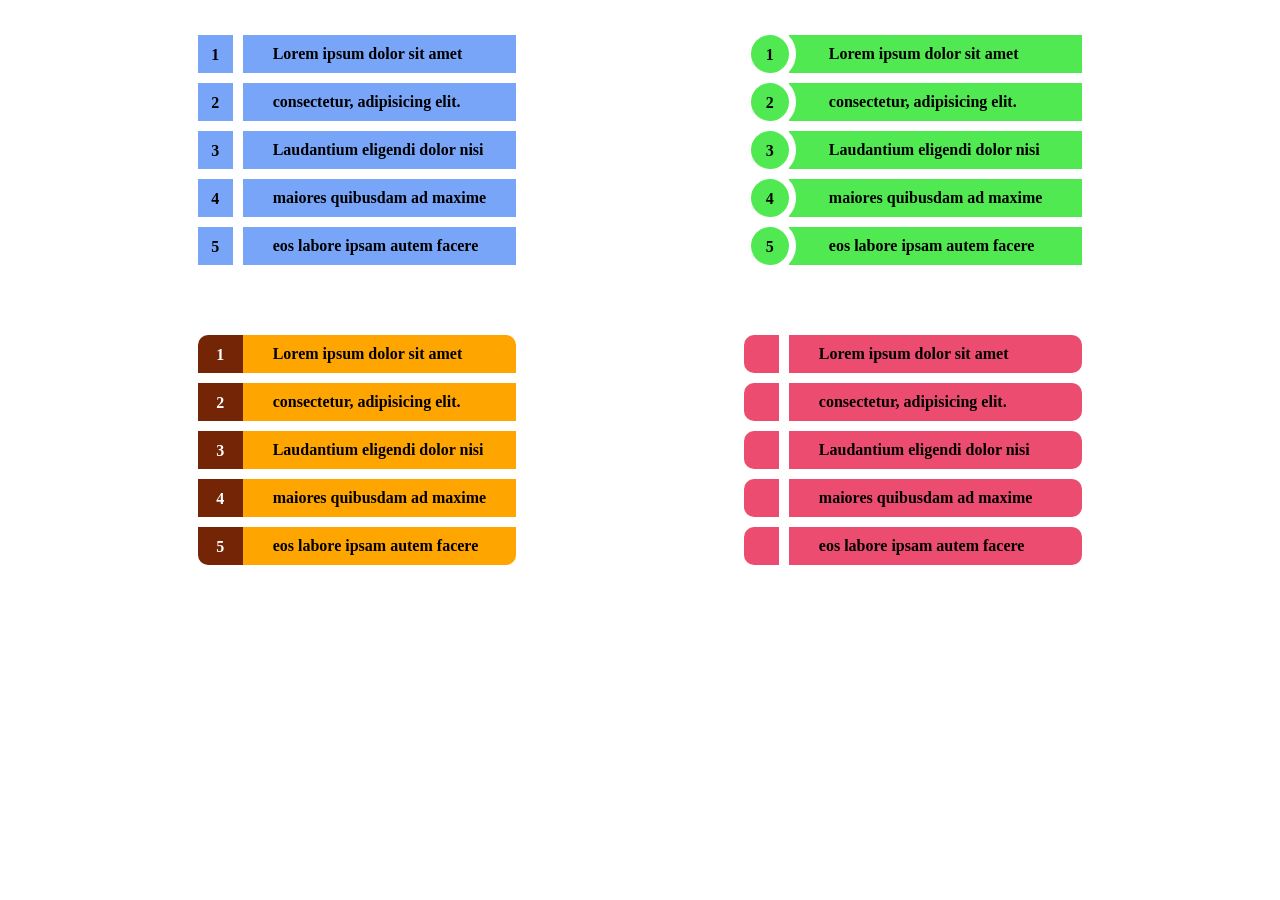
==== index.html @ 5235622c "Add files via upload" ====
<!DOCTYPE html>
<html lang="en">

<head>
    <meta charset="UTF-8">
    <meta http-equiv="X-UA-Compatible" content="IE=edge">
    <meta name="viewport" content="width=device-width, initial-scale=1.0">
    <link rel="stylesheet" href="Styles\style.css">
    <title>Document</title>
</head>

<body>
    <div class="left_list">
        <div class="wrapper">
            <ol class="list_items blue_color design_border_first">
                <li class="item">Lorem ipsum dolor sit amet </li>
                <li class="item">consectetur, adipisicing elit.</li>
                <li class="item">Laudantium eligendi dolor nisi</li>
                <li class="item">maiores quibusdam ad maxime</li>
                <li class="item">eos labore ipsam autem facere</li>
            </ol>
        </div>
        <div class="wrapper">
            <ul class="list_items orange_color design_border_second">
                <li class="item">Lorem ipsum dolor sit amet</li>
                <li class="item">consectetur, adipisicing elit.</li>
                <li class="item">Laudantium eligendi dolor nisi</li>
                <li class="item">maiores quibusdam ad maxime</li>
                <li class="item">eos labore ipsam autem facere</li>
            </ul>
        </div>
    </div>
    <div class="rigth_list">

        <div class="wrapper">
            <ul class="list_items light_green design_border_third">
                <li class="item">Lorem ipsum dolor sit amet</li>
                <li class="item">consectetur, adipisicing elit.</li>
                <li class="item">Laudantium eligendi dolor nisi</li>
                <li class="item">maiores quibusdam ad maxime</li>
                <li class="item">eos labore ipsam autem facere</li>
            </ul>
        </div>
        <div class="wrapper">
            <ul class="list_items red_color design_border_fourth">
                <li class="item">Lorem ipsum dolor sit amet</li>
                <li class="item">consectetur, adipisicing elit.</li>
                <li class="item">Laudantium eligendi dolor nisi</li>
                <li class="item">maiores quibusdam ad maxime</li>
                <li class="item">eos labore ipsam autem facere</li>
            </ul>
        </div>
    </div>
</body>

</html>
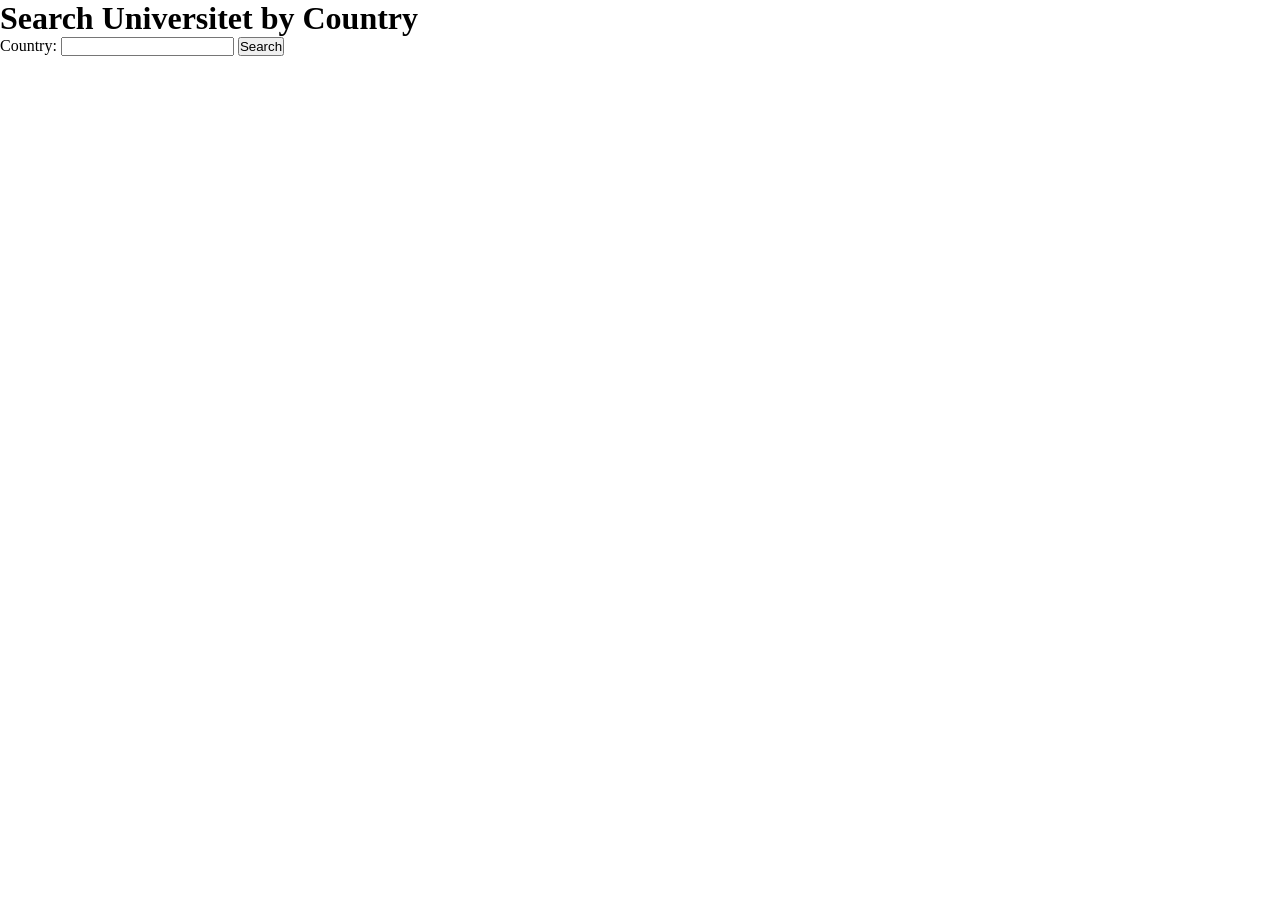
==== commit 1c700805: "add api example" ====
--- a/index.html
+++ b/index.html
@@ -2,55 +2,56 @@
 <html lang="en">
 
 <head>
-    <meta charset="UTF-8">
-    <meta http-equiv="X-UA-Compatible" content="IE=edge">
-    <meta name="viewport" content="width=device-width, initial-scale=1.0">
-    <link rel="stylesheet" href="Styles\style.css">
-    <title>Document</title>
+  <meta charset="UTF-8">
+  <meta http-equiv="X-UA-Compatible" content="IE=edge">
+  <meta name="viewport" content="width=device-width, initial-scale=1.0">
+  <link rel="stylesheet" href="Styles\style.css">
+  <title>Document</title>
 </head>
 
 <body>
-    <div class="left_list">
-        <div class="wrapper">
-            <ol class="list_items blue_color design_border_first">
-                <li class="item">Lorem ipsum dolor sit amet </li>
-                <li class="item">consectetur, adipisicing elit.</li>
-                <li class="item">Laudantium eligendi dolor nisi</li>
-                <li class="item">maiores quibusdam ad maxime</li>
-                <li class="item">eos labore ipsam autem facere</li>
-            </ol>
-        </div>
-        <div class="wrapper">
-            <ul class="list_items orange_color design_border_second">
-                <li class="item">Lorem ipsum dolor sit amet</li>
-                <li class="item">consectetur, adipisicing elit.</li>
-                <li class="item">Laudantium eligendi dolor nisi</li>
-                <li class="item">maiores quibusdam ad maxime</li>
-                <li class="item">eos labore ipsam autem facere</li>
-            </ul>
-        </div>
-    </div>
-    <div class="rigth_list">
+<h1 class="page-title">Search Universitet by Country</h1>
+<form id="search-form" class="search-form" action="#">
+  <label for="country">Country:</label>
+  <input type="text" name="country" id="country" required min="5"/>
+  <input type="submit" value="Search"/>
+</form>
+<div class="search-result">
+  <ol id="search-result-list" class="list_items blue_color design_border_first"></ol>
+  <span id="not-found" class="not-found-text">Not found</span>
+</div>
+<script>
+  const searchForm = document.getElementById("search-form");
+  const searchResultList = document.getElementById("search-result-list");
+  const notFoundHelper = document.getElementById("not-found");
 
-        <div class="wrapper">
-            <ul class="list_items light_green design_border_third">
-                <li class="item">Lorem ipsum dolor sit amet</li>
-                <li class="item">consectetur, adipisicing elit.</li>
-                <li class="item">Laudantium eligendi dolor nisi</li>
-                <li class="item">maiores quibusdam ad maxime</li>
-                <li class="item">eos labore ipsam autem facere</li>
-            </ul>
-        </div>
-        <div class="wrapper">
-            <ul class="list_items red_color design_border_fourth">
-                <li class="item">Lorem ipsum dolor sit amet</li>
-                <li class="item">consectetur, adipisicing elit.</li>
-                <li class="item">Laudantium eligendi dolor nisi</li>
-                <li class="item">maiores quibusdam ad maxime</li>
-                <li class="item">eos labore ipsam autem facere</li>
-            </ul>
-        </div>
-    </div>
+  searchForm.addEventListener("submit", async (e) => {
+    e.preventDefault();
+
+    while (searchResultList.firstChild) {
+      searchResultList.removeChild(searchResultList.firstChild)
+    }
+
+    notFoundHelper.style.display = 'none';
+
+    const formData = new FormData(e.target);
+    const value = encodeURIComponent(formData.get("country"));
+
+    const res = await fetch(`http://universities.hipolabs.com/search?country=${value}`);
+    const resData = await res.json()
+
+    if (resData.length) {
+      resData.map(item => {
+        let li = document.createElement("li");
+        li.className = "item";
+        li.innerText = item.name;
+        searchResultList.appendChild(li);
+      })
+    } else {
+      notFoundHelper.style.display = 'block';
+    }
+  });
+</script>
 </body>
 
-</html>+</html>
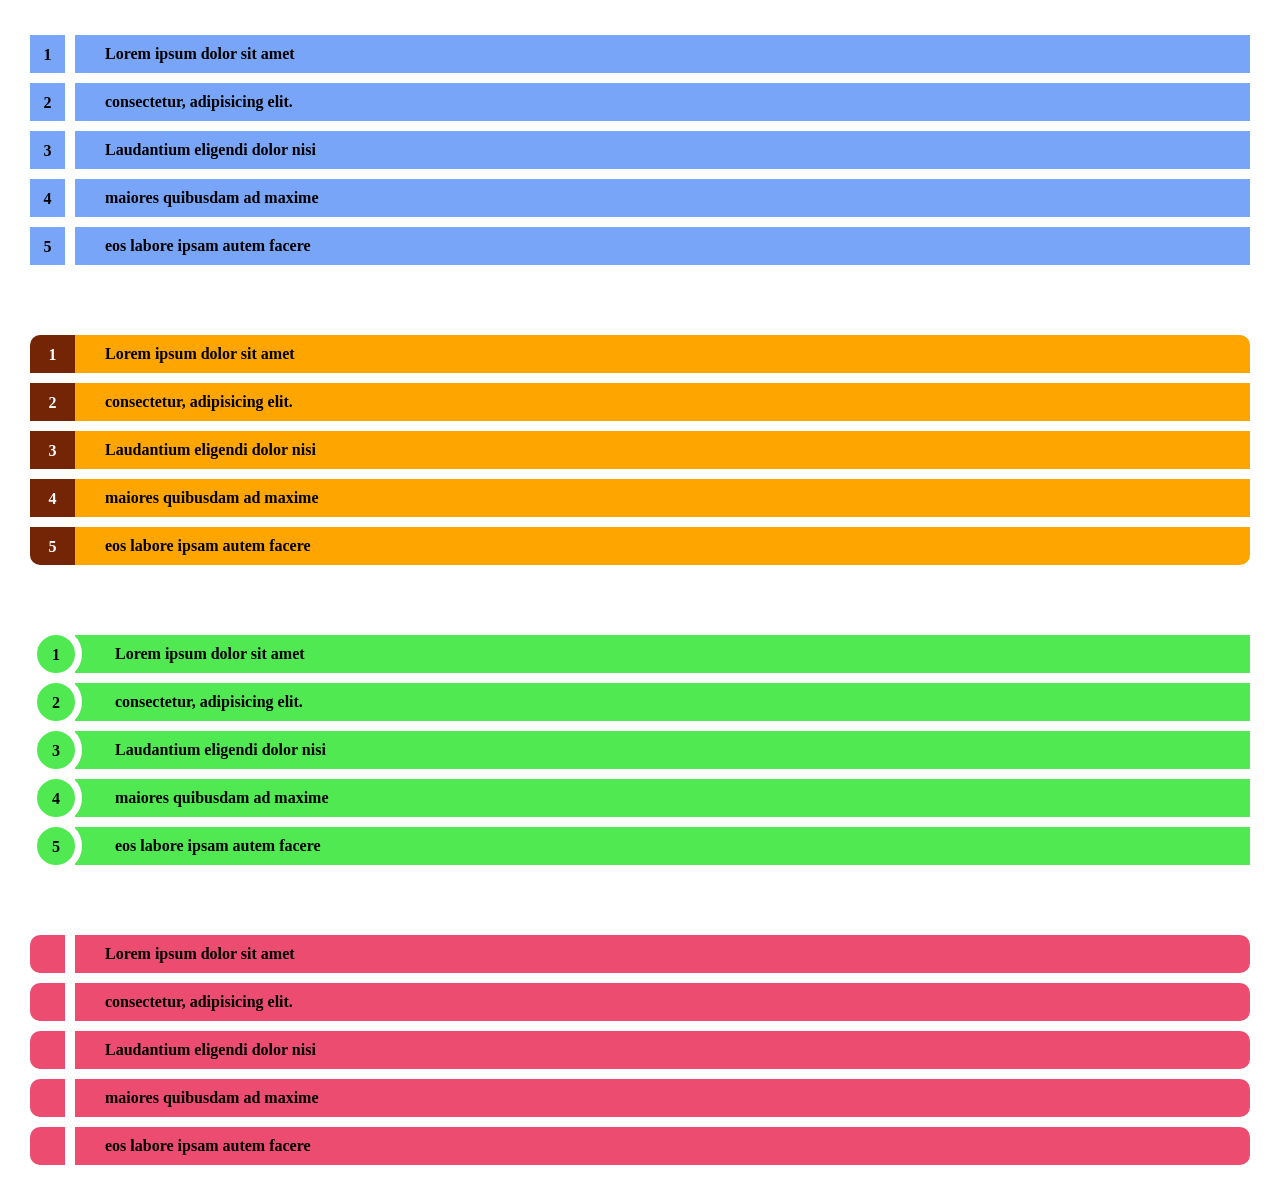
==== commit e2e87e62: "add api example some fix" ====
--- a/index.html
+++ b/index.html
@@ -2,56 +2,55 @@
 <html lang="en">
 
 <head>
-  <meta charset="UTF-8">
-  <meta http-equiv="X-UA-Compatible" content="IE=edge">
-  <meta name="viewport" content="width=device-width, initial-scale=1.0">
-  <link rel="stylesheet" href="Styles\style.css">
-  <title>Document</title>
+    <meta charset="UTF-8">
+    <meta http-equiv="X-UA-Compatible" content="IE=edge">
+    <meta name="viewport" content="width=device-width, initial-scale=1.0">
+    <link rel="stylesheet" href="Styles\style.css">
+    <title>Document</title>
 </head>
 
 <body>
-<h1 class="page-title">Search Universitet by Country</h1>
-<form id="search-form" class="search-form" action="#">
-  <label for="country">Country:</label>
-  <input type="text" name="country" id="country" required min="5"/>
-  <input type="submit" value="Search"/>
-</form>
-<div class="search-result">
-  <ol id="search-result-list" class="list_items blue_color design_border_first"></ol>
-  <span id="not-found" class="not-found-text">Not found</span>
-</div>
-<script>
-  const searchForm = document.getElementById("search-form");
-  const searchResultList = document.getElementById("search-result-list");
-  const notFoundHelper = document.getElementById("not-found");
+    <div class="left_list">
+        <div class="wrapper">
+            <ol class="list_items blue_color design_border_first">
+                <li class="item">Lorem ipsum dolor sit amet </li>
+                <li class="item">consectetur, adipisicing elit.</li>
+                <li class="item">Laudantium eligendi dolor nisi</li>
+                <li class="item">maiores quibusdam ad maxime</li>
+                <li class="item">eos labore ipsam autem facere</li>
+            </ol>
+        </div>
+        <div class="wrapper">
+            <ul class="list_items orange_color design_border_second">
+                <li class="item">Lorem ipsum dolor sit amet</li>
+                <li class="item">consectetur, adipisicing elit.</li>
+                <li class="item">Laudantium eligendi dolor nisi</li>
+                <li class="item">maiores quibusdam ad maxime</li>
+                <li class="item">eos labore ipsam autem facere</li>
+            </ul>
+        </div>
+    </div>
+    <div class="rigth_list">
 
-  searchForm.addEventListener("submit", async (e) => {
-    e.preventDefault();
-
-    while (searchResultList.firstChild) {
-      searchResultList.removeChild(searchResultList.firstChild)
-    }
-
-    notFoundHelper.style.display = 'none';
-
-    const formData = new FormData(e.target);
-    const value = encodeURIComponent(formData.get("country"));
-
-    const res = await fetch(`http://universities.hipolabs.com/search?country=${value}`);
-    const resData = await res.json()
-
-    if (resData.length) {
-      resData.map(item => {
-        let li = document.createElement("li");
-        li.className = "item";
-        li.innerText = item.name;
-        searchResultList.appendChild(li);
-      })
-    } else {
-      notFoundHelper.style.display = 'block';
-    }
-  });
-</script>
+        <div class="wrapper">
+            <ul class="list_items light_green design_border_third">
+                <li class="item">Lorem ipsum dolor sit amet</li>
+                <li class="item">consectetur, adipisicing elit.</li>
+                <li class="item">Laudantium eligendi dolor nisi</li>
+                <li class="item">maiores quibusdam ad maxime</li>
+                <li class="item">eos labore ipsam autem facere</li>
+            </ul>
+        </div>
+        <div class="wrapper">
+            <ul class="list_items red_color design_border_fourth">
+                <li class="item">Lorem ipsum dolor sit amet</li>
+                <li class="item">consectetur, adipisicing elit.</li>
+                <li class="item">Laudantium eligendi dolor nisi</li>
+                <li class="item">maiores quibusdam ad maxime</li>
+                <li class="item">eos labore ipsam autem facere</li>
+            </ul>
+        </div>
+    </div>
 </body>
 
 </html>
